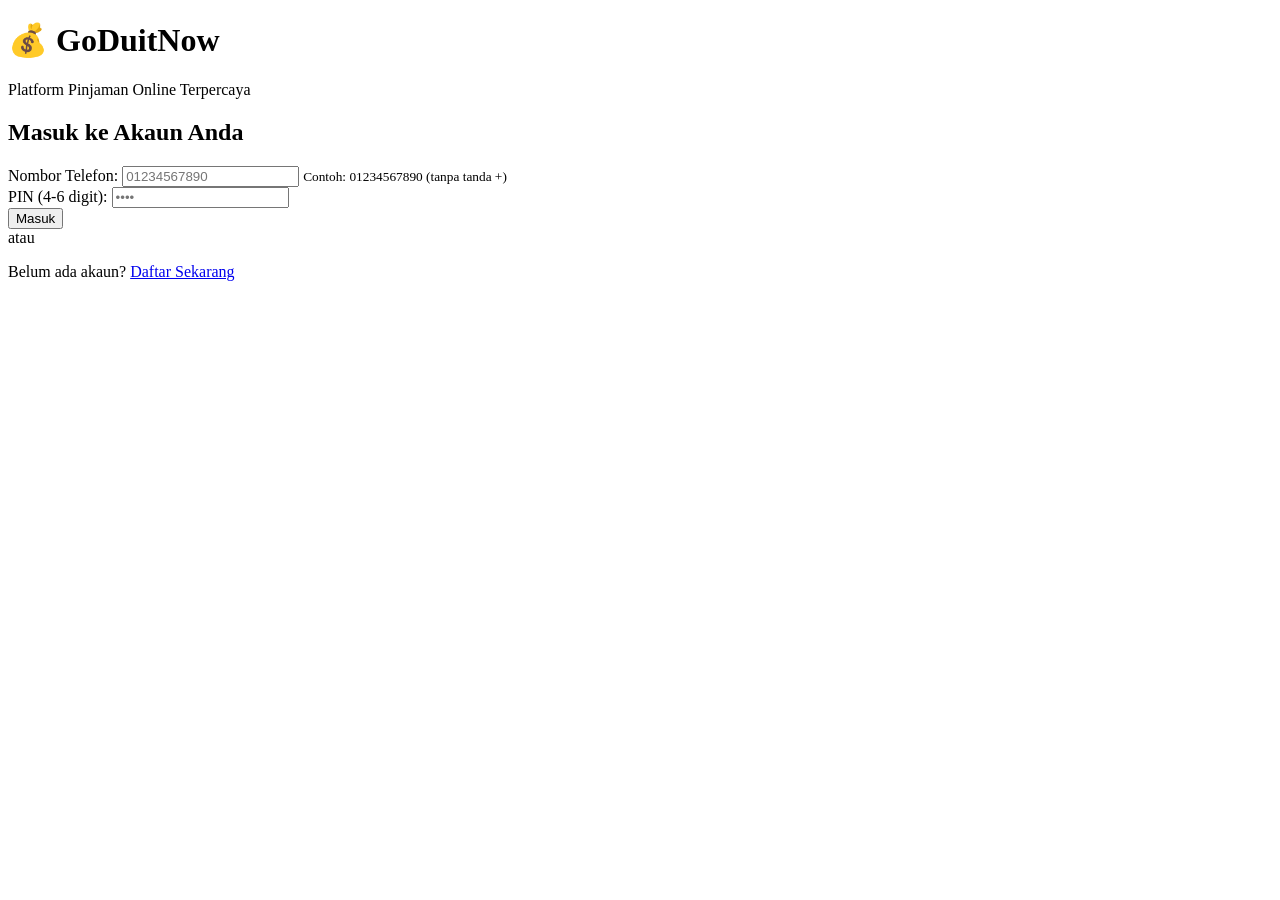
==== index.html @ 59e10142 "Add login page for GoDuitNow" ====
<!DOCTYPE html>
<html lang="ms">
<head>
    <meta charset="UTF-8">
    <meta name="viewport" content="width=device-width, initial-scale=1.0">
    <title>GoDuitNow - Login</title>
    <link rel="stylesheet" href="style.css">
</head>
<body>
    <div class="container">
        <div class="login-box">
            <div class="logo">
                <h1>💰 GoDuitNow</h1>
                <p>Platform Pinjaman Online Terpercaya</p>
            </div>

            <form id="loginForm" class="form-group">
                <h2>Masuk ke Akaun Anda</h2>

                <div class="form-field">
                    <label for="phone">Nombor Telefon:</label>
                    <input type="tel" id="phone" name="phone" placeholder="01234567890" required>
                    <small>Contoh: 01234567890 (tanpa tanda +)</small>
                </div>

                <div class="form-field">
                    <label for="pin">PIN (4-6 digit):</label>
                    <input type="password" id="pin" name="pin" placeholder="••••" maxlength="6" required>
                </div>

                <button type="submit" class="btn-primary">Masuk</button>

                <div id="errorMessage" class="error-message"></div>
            </form>

            <div class="divider">atau</div>

            <p class="register-prompt">
                Belum ada akaun? 
                <a href="register.html" class="link">Daftar Sekarang</a>
            </p>
        </div>
    </div>

    <script src="app.js"></script>
    <script>
        document.getElementById('loginForm').addEventListener('submit', function(e) {
            e.preventDefault();
            login();
        });
    </script>
</body>
</html>
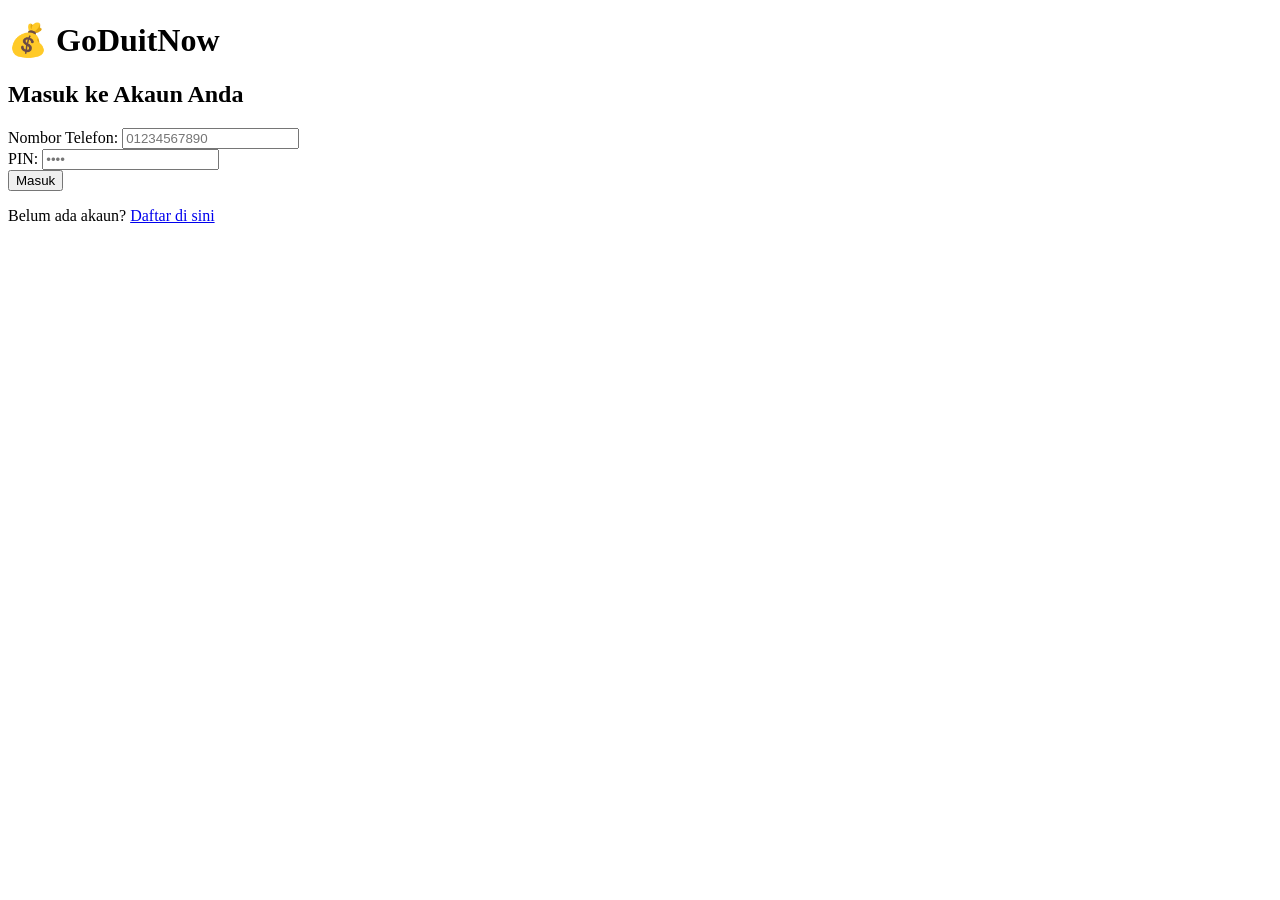
==== commit 2e8b155d: "Refactor login form and update labels" ====
--- a/index.html
+++ b/index.html
@@ -9,45 +9,28 @@
 <body>
     <div class="container">
         <div class="login-box">
-            <div class="logo">
-                <h1>💰 GoDuitNow</h1>
-                <p>Platform Pinjaman Online Terpercaya</p>
-            </div>
+            <h1>💰 GoDuitNow</h1>
+            <h2>Masuk ke Akaun Anda</h2>
 
-            <form id="loginForm" class="form-group">
-                <h2>Masuk ke Akaun Anda</h2>
-
+            <form id="loginForm">
                 <div class="form-field">
-                    <label for="phone">Nombor Telefon:</label>
-                    <input type="tel" id="phone" name="phone" placeholder="01234567890" required>
-                    <small>Contoh: 01234567890 (tanpa tanda +)</small>
+                    <label>Nombor Telefon:</label>
+                    <input type="tel" id="phone" placeholder="01234567890" required>
                 </div>
 
                 <div class="form-field">
-                    <label for="pin">PIN (4-6 digit):</label>
-                    <input type="password" id="pin" name="pin" placeholder="••••" maxlength="6" required>
+                    <label>PIN:</label>
+                    <input type="password" id="pin" placeholder="••••" maxlength="6" required>
                 </div>
 
                 <button type="submit" class="btn-primary">Masuk</button>
-
                 <div id="errorMessage" class="error-message"></div>
             </form>
 
-            <div class="divider">atau</div>
-
-            <p class="register-prompt">
-                Belum ada akaun? 
-                <a href="register.html" class="link">Daftar Sekarang</a>
-            </p>
+            <p>Belum ada akaun? <a href="register.html">Daftar di sini</a></p>
         </div>
     </div>
 
     <script src="app.js"></script>
-    <script>
-        document.getElementById('loginForm').addEventListener('submit', function(e) {
-            e.preventDefault();
-            login();
-        });
-    </script>
 </body>
 </html>
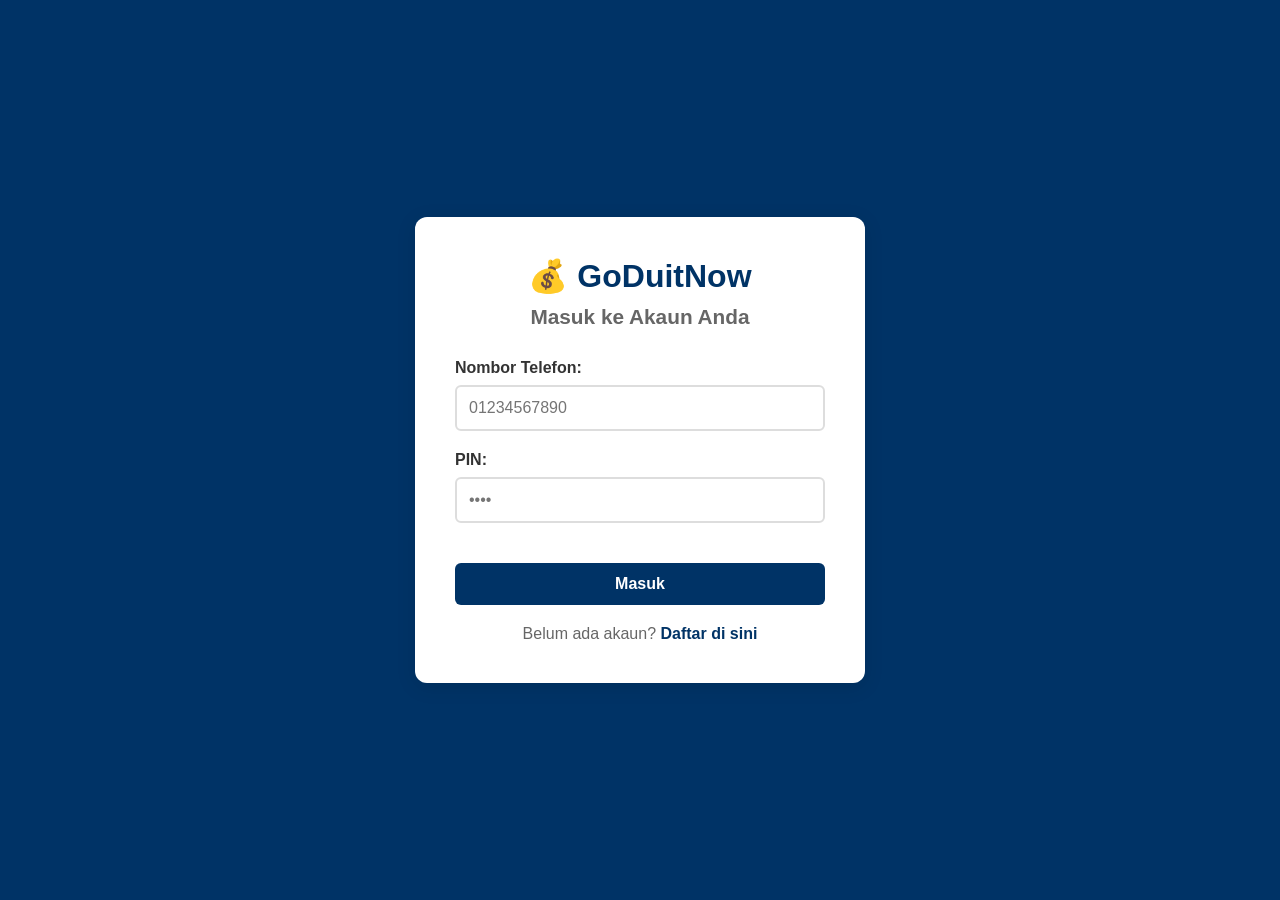
==== commit a3284095: "Fix: Add event listener to login form" ====
--- a/index.html
+++ b/index.html
@@ -12,7 +12,7 @@
             <h1>💰 GoDuitNow</h1>
             <h2>Masuk ke Akaun Anda</h2>
 
-            <form id="loginForm">
+            <form id="loginForm" onsubmit="event.preventDefault(); login();">
                 <div class="form-field">
                     <label>Nombor Telefon:</label>
                     <input type="tel" id="phone" placeholder="01234567890" required>
--- a/style.css
+++ b/style.css
@@ -0,0 +1,100 @@
+* {
+    margin: 0;
+    padding: 0;
+    box-sizing: border-box;
+}
+
+body {
+    font-family: 'Segoe UI', Arial, sans-serif;
+    background-color: #003366;
+    display: flex;
+    justify-content: center;
+    align-items: center;
+    min-height: 100vh;
+}
+
+.container {
+    width: 100%;
+    padding: 20px;
+}
+
+.login-box {
+    background: white;
+    padding: 40px;
+    border-radius: 12px;
+    box-shadow: 0 4px 20px rgba(0, 0, 0, 0.1);
+    max-width: 450px;
+    margin: 0 auto;
+    text-align: center;
+}
+
+.login-box h1 {
+    color: #003366;
+    font-size: 2em;
+    margin-bottom: 10px;
+}
+
+.login-box h2 {
+    color: #666;
+    margin-bottom: 30px;
+    font-size: 1.3em;
+}
+
+.form-field {
+    margin-bottom: 20px;
+    text-align: left;
+}
+
+.form-field label {
+    display: block;
+    margin-bottom: 8px;
+    color: #333;
+    font-weight: bold;
+}
+
+.form-field input {
+    width: 100%;
+    padding: 12px;
+    border: 2px solid #ddd;
+    border-radius: 6px;
+    font-size: 1em;
+}
+
+.form-field input:focus {
+    outline: none;
+    border-color: #003366;
+}
+
+.btn-primary {
+    width: 100%;
+    padding: 12px;
+    background-color: #003366;
+    color: white;
+    border: none;
+    border-radius: 6px;
+    font-weight: bold;
+    cursor: pointer;
+    font-size: 1em;
+    margin-top: 20px;
+}
+
+.btn-primary:hover {
+    background-color: #002244;
+}
+
+.error-message {
+    color: red;
+    margin-top: 15px;
+    display: none;
+}
+
+.login-box p {
+    margin-top: 20px;
+    color: #666;
+}
+
+.login-box a {
+    color: #003366;
+    text-decoration: none;
+    font-weight: bold;
+}
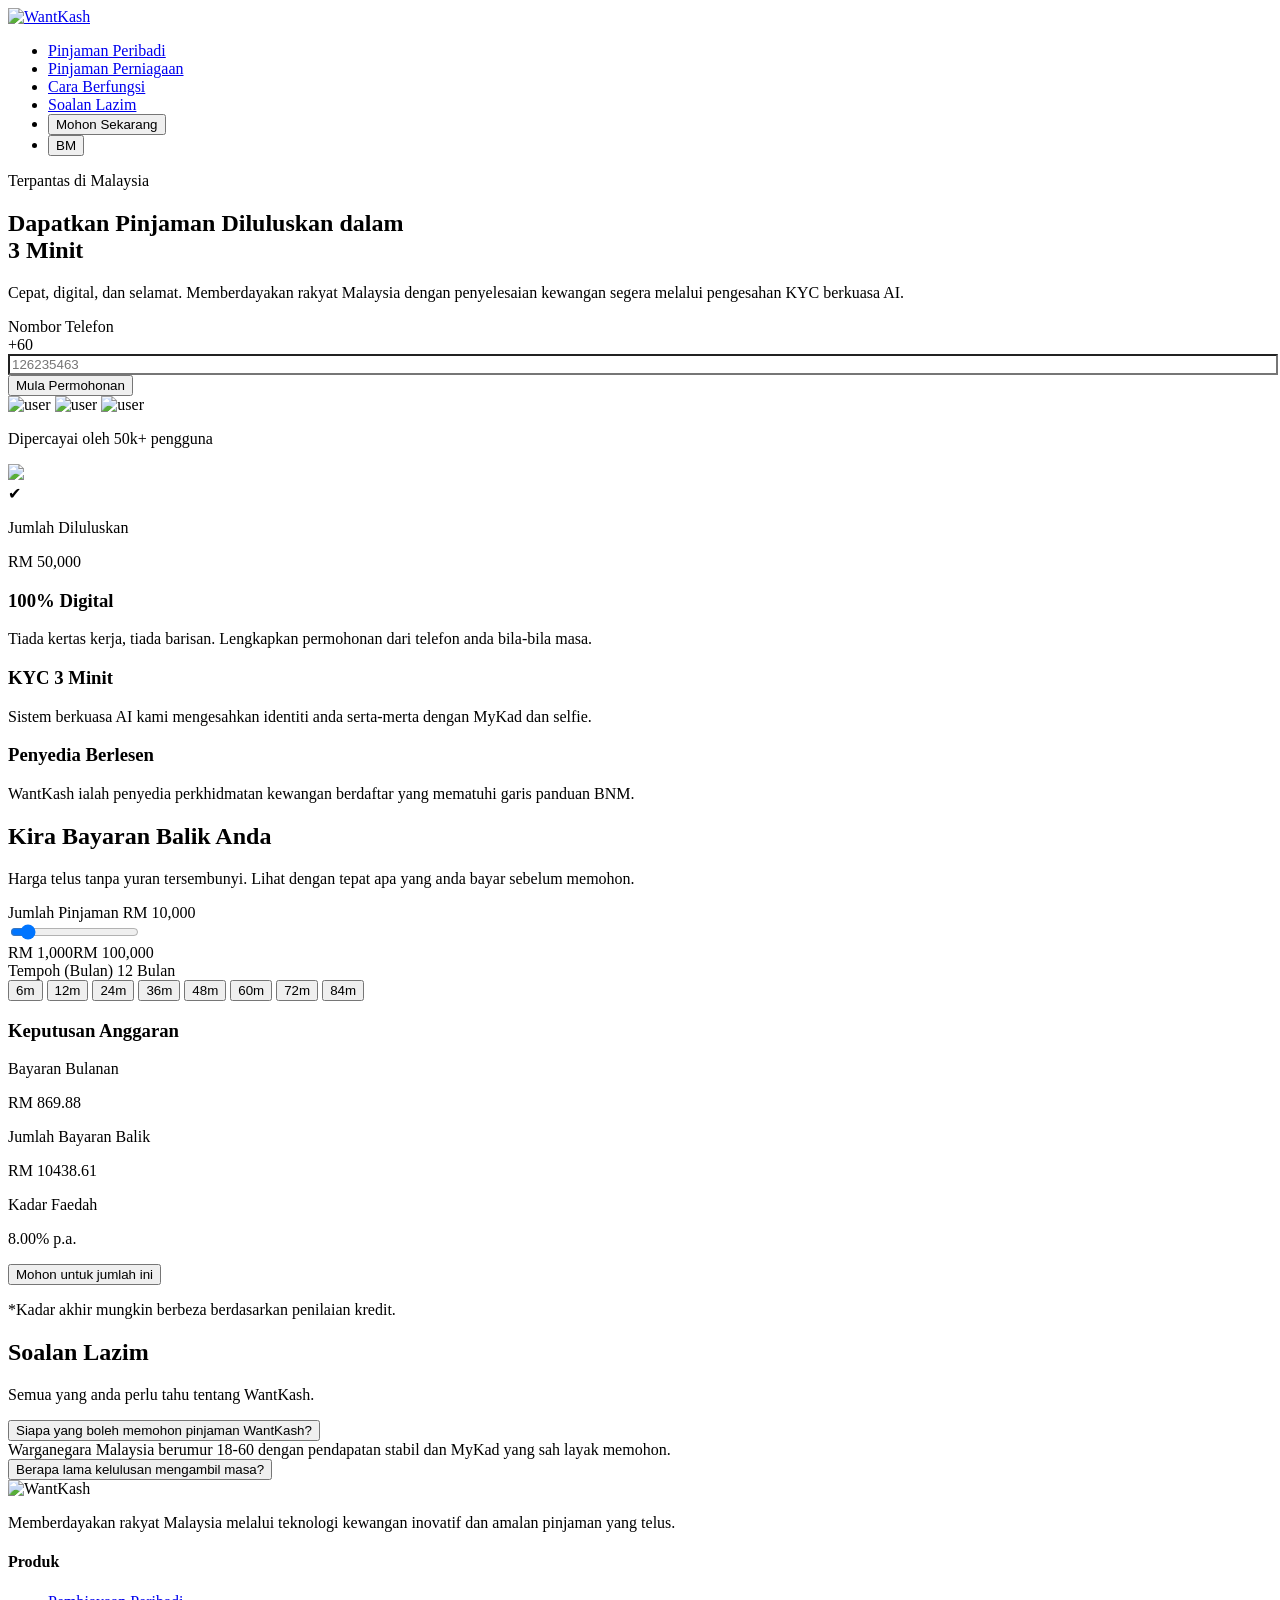
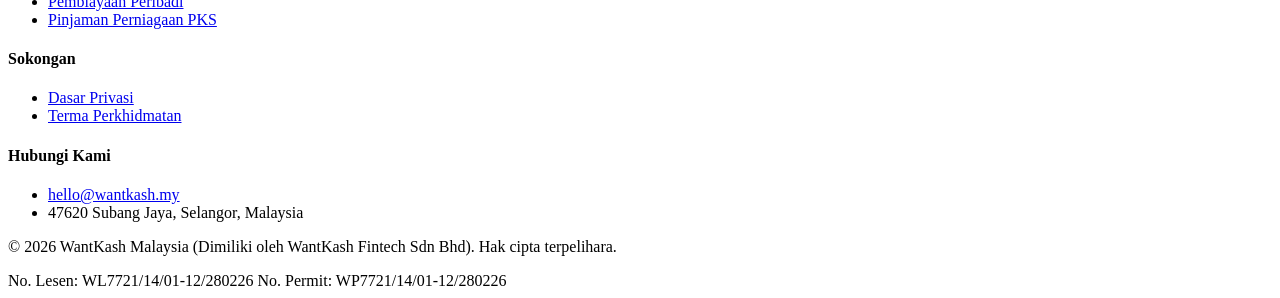
==== commit 84d19789: "Update index.html for WantKash 2026 branding" ====
--- a/index.html
+++ b/index.html
@@ -1,36 +1,365 @@
 <!DOCTYPE html>
 <html lang="ms">
 <head>
-    <meta charset="UTF-8">
-    <meta name="viewport" content="width=device-width, initial-scale=1.0">
-    <title>GoDuitNow - Login</title>
-    <link rel="stylesheet" href="style.css">
+    <meta charset="utf-8">
+    <meta name="viewport" content="width=device-width, initial-scale=1">
+    <title>WantKash 2026 | Dapatkan Pinjaman dengan Proses Mudah</title>
+
+    <!-- Meta Tags -->
+    <meta name="title" content="WantKash 2026 | Dapatkan Pinjaman dengan Proses Mudah">
+    <meta name="og:title" content="WantKash 2026 | Dapatkan Pinjaman dengan Proses Mudah">
+    <meta name="og:image" content="https://www.wantkash.com/share-card.png">
+    <meta name="description" content="Kami adalah syarikat berlesen dengan permit dari kerajaan Malaysia, menyediakan pakej pinjaman dengan kadar faedah yang sihat dan tempoh bayaran balik yang sesuai untuk menyelesaikan masalah kewangan anda tanpa kerisauan.">
+    <meta name="og:description" content="Kami adalah syarikat berlesen dengan permit dari kerajaan Malaysia, menyediakan pakej pinjaman dengan kadar faedah yang sihat dan tempoh bayaran balik yang sesuai untuk menyelesaikan masalah kewangan anda tanpa kerisauan.">
+    
+    <!-- Favicons -->
+    <link rel="apple-touch-icon" sizes="180x180" href="/apple-touch-icon.png?v=1">
+    <link rel="icon" sizes="32x32" href="/favicon-32x32.png?v=1">
+    <link rel="icon" sizes="16x16" href="/favicon-16x16.png?v=1">
+    <link rel="icon" type="image/x-icon" href="/favicon.ico?v=1">
+    <link rel="manifest" href="/site.webmanifest">
+    <link rel="canonical" href="https://www.wantkash.com">
+
+    <!-- Styles -->
+    <style>
+        /* Modals & Popups */
+        #announcementModal .modal-content, 
+        #newsModal .modal-content { background-color: transparent; padding: 0; }
+        .modal-footer { background-color: transparent; }
+
+        /* Topbar & Navigation */
+        .topbar { height: var(--topbar-height); }
+        .lang-option { display: block; padding: .375rem .75rem; text-align: left; width: 100%; }
+        .lang-option:hover { color: rgb(var(--primary)); }
+        .lang-option.selected { background-color: rgb(var(--primary)); color: rgb(var(--primary-content)); }
+
+        /* Animations */
+        .hero-left { animation: heroLeftIn .6s ease forwards; }
+        @keyframes heroLeftIn { 0% { opacity: 0; transform: translate(-50px); } to { opacity: 1; transform: translate(0); } }
+        
+        .hero-right { animation: heroRightIn .8s ease forwards; }
+        @keyframes heroRightIn { 0% { opacity: 0; transform: scale(.8); } to { opacity: 1; transform: scale(1); } }
+        
+        .progress-bar { animation: progressWidth 2s ease 1s forwards; width: 0; }
+        @keyframes progressWidth { to { width: 92%; } }
+        
+        .floating-badge { animation: floatY 3s ease-in-out infinite; }
+        @keyframes floatY { 0%, to { transform: translateY(0); } 50% { transform: translateY(-10px); } }
+        
+        .fade-slide-enter-active, .fade-slide-leave-active { transition: all .4s ease; }
+        .fade-slide-enter-from { opacity: 0; transform: translateY(10px); }
+        .fade-slide-leave-to { opacity: 0; transform: translateY(5px); }
+
+        /* Components */
+        .feature-card:hover { transform: translateY(-10px); }
+        
+        /* Toast Notifications */
+        .toast-container { display: grid; gap: .875rem; left: 50%; max-width: 380px; padding: var(--gutter); position: fixed; transform: translate(-50%); width: 100%; }
+        .toast-container.top-center, .toast-container.top-left, .toast-container.top-right { top: calc(var(--gutter)*2.5); }
+        .toast-container.bottom-center, .toast-container.bottom-left, .toast-container.bottom-right { bottom: calc(var(--gutter)*2.5); }
+        
+        .toast { align-items: center; background-color: rgb(var(--scene-deep)); border-color: rgb(var(--scene-content)/.3); border-radius: .375rem; border-width: 1px; display: flex; font-size: .875rem; gap: .5rem; line-height: 1.25rem; padding: .75rem; text-align: left; width: 100%; box-shadow: 0 4px 6px -1px rgba(0,0,0,.1); }
+        
+        @media (min-width: 640px) {
+            .toast-container { gap: 1rem; max-width: 460px; }
+            .toast { font-size: 1rem; line-height: 1.5rem; padding: 1rem; }
+        }
+
+        /* Swipers & Sliders */
+        .slide-container { -ms-overflow-style: none; scroll-snap-type: x mandatory; scrollbar-width: none; }
+        .slide-container::-webkit-scrollbar { display: none; }
+        .slide-entry { scroll-snap-align: start; }
+        .slide-nav-btn { align-items: center; background-color: #0000004d; color: #fff; display: flex; font-size: 32px; height: 96px; justify-content: center; padding: 4px; position: absolute; top: 50%; transform: translateY(-50%); z-index: 2; }
+        .slide-nav-btn.left { border-radius: 0 8px 8px 0; left: 0; }
+        .slide-nav-btn.right { border-radius: 8px 0 0 8px; right: 0; }
+        .slide-nav-btn:disabled { cursor: not-allowed; opacity: .6; }
+        
+        .announcement-swiper { overflow: hidden; position: relative; }
+        .announcement-swiper-pagination { display: flex; gap: 8px; justify-content: center; width: 100%; z-index: 2; }
+        .announcement-swiper-pagination .swiper-pagination-bullet { background-color: rgba(var(--scene)/.4); border-radius: 50%; height: 8px; transition: all .3s ease; width: 8px; }
+        .announcement-swiper-pagination .swiper-pagination-bullet-active { background-color: rgb(var(--primary)); border-radius: 8px; }
+        
+        /* Inputs */
+        .phone-number-input { background-color: rgb(var(--scene)); border-radius: 0 var(--input-border-radius) var(--input-border-radius) 0; height: 100%; outline: 2px solid transparent; padding-right: var(--input-inline-padding); width: 100%; }
+        .phone-number-input::-webkit-inner-spin-button, .phone-number-input::-webkit-outer-spin-button { -webkit-appearance: none; appearance: none; }
+    </style>
+
+    <!-- External Scripts -->
+    <script src="https://cdn.onesignal.com/sdks/web/v16/OneSignalSDK.page.js" defer></script>
+    <script>
+        window.OneSignalDeferred = window.OneSignalDeferred || [];
+        OneSignalDeferred.push(async function(OneSignal) {
+            await OneSignal.init({
+                appId: "99719e94-a9e7-45b6-b8a9-29733dde9275"
+            });
+        });
+    </script>
 </head>
+
 <body>
-    <div class="container">
-        <div class="login-box">
-            <h1>💰 GoDuitNow</h1>
-            <h2>Masuk ke Akaun Anda</h2>
-
-            <form id="loginForm" onsubmit="event.preventDefault(); login();">
-                <div class="form-field">
-                    <label>Nombor Telefon:</label>
-                    <input type="tel" id="phone" placeholder="01234567890" required>
-                </div>
-
-                <div class="form-field">
-                    <label>PIN:</label>
-                    <input type="password" id="pin" placeholder="••••" maxlength="6" required>
-                </div>
-
-                <button type="submit" class="btn-primary">Masuk</button>
-                <div id="errorMessage" class="error-message"></div>
-            </form>
-
-            <p>Belum ada akaun? <a href="register.html">Daftar di sini</a></p>
+    <div id="__nuxt">
+        <!-- HEADER -->
+        <header class="topbar sticky top-0 z-10 bg-white shadow">
+            <div class="content-container flex justify-between items-center gap-1 h-full">
+                <a aria-current="page" href="/" class="router-link-active router-link-exact-active">
+                    <img src="/img/logo.png" alt="WantKash" class="h-8 sm:h-10">
+                </a>
+                <nav>
+                    <ul class="flex items-center gap-8 font-bold">
+                        <li class="hidden lg:block"><a href="/#personal-loan" class="hover:text-secondary flex items-center gap-2 leading-none text-sm">Pinjaman Peribadi</a></li>
+                        <li class="hidden lg:block"><a href="/#business-loan" class="hover:text-secondary flex items-center gap-2 leading-none text-sm">Pinjaman Perniagaan</a></li>
+                        <li class="hidden lg:block"><a href="/#how-it-works" class="hover:text-secondary flex items-center gap-2 leading-none text-sm">Cara Berfungsi</a></li>
+                        <li class="hidden lg:block"><a href="/#faq" class="hover:text-secondary flex items-center gap-2 leading-none text-sm">Soalan Lazim</a></li>
+                        <li class="hidden lg:block">
+                            <button class="bg-primary text-accent px-6 py-3 rounded-full font-bold text-sm hover:bg-[#2a433b] transition-all flex items-center justify-center gap-2 shadow-xl shadow-primary/20 group">
+                                Mohon Sekarang
+                            </button>
+                        </li>
+                        <li>
+                            <div class="w-fit">
+                                <button class="btn flex items-center gap-2 text-sm p-0 h-8">
+                                    <span>BM</span>
+                                </button>
+                            </div>
+                        </li>
+                    </ul>
+                </nav>
+            </div>
+        </header>
+
+        <!-- MAIN CONTENT -->
+        <div class="min-h-screen bg-white font-sans selection:bg-accent/50 selection:text-primary">
+            
+            <!-- Hero Section -->
+            <section class="relative pt-20 pb-20 overflow-hidden">
+                <div class="absolute -top-24 -right-24 w-96 h-96 bg-primary/5 rounded-full blur-3xl"></div>
+                <div class="absolute top-1/2 -left-24 w-64 h-64 bg-accent/20 rounded-full blur-3xl"></div>
+                
+                <div class="max-w-7xl mx-auto px-6 grid md:grid-cols-2 gap-12 items-center relative z-[2]">
+                    <div class="hero-left">
+                        <div class="inline-flex items-center gap-2 bg-accent text-primary px-4 py-1.5 rounded-full text-xs font-bold uppercase tracking-wider mb-6 border border-primary/10">
+                            Terpantas di Malaysia
+                        </div>
+                        <h1 class="text-[42px] md:text-7xl md:leading-[90px] font-extrabold text-[#1F4500] leading-tight mb-6">
+                            Dapatkan Pinjaman Diluluskan dalam <br>
+                            <span class="text-[#30CA00] italic">3 Minit</span>
+                        </h1>
+                        <p class="text-lg text-[#45556C] mb-8 max-w-lg leading-relaxed">
+                            Cepat, digital, dan selamat. Memberdayakan rakyat Malaysia dengan penyelesaian kewangan segera melalui pengesahan KYC berkuasa AI.
+                        </p>
+                        <div class="grid gap-2 mb-9">
+                            <label class="text-[#1F4500]">Nombor Telefon</label>
+                            <div class="relative flex input pr-0 items-center max-w-[386px] border border-primary">
+                                <div class="flex items-center gap-1"><span class="text-sm">+60</span></div>
+                                <div class="w-[1px] h-[1.625em] bg-subtle mx-[0.5em]"></div>
+                                <input type="tel" class="phone-number-input hide-controls" placeholder="126235463" pattern="\d*" inputmode="numeric" maxlength="10">
+                            </div>
+                        </div>
+                        <div class="flex flex-col sm:flex-row gap-4">
+                            <button class="bg-primary text-accent px-8 py-4 rounded-2xl font-bold text-lg hover:bg-[#2a433b] transition-all flex items-center justify-center gap-2 shadow-xl shadow-primary/20 group">
+                                Mula Permohonan
+                            </button>
+                            <div class="flex items-center gap-3 px-4 py-2 border border-slate-200 rounded-2xl bg-white/50 backdrop-blur-sm">
+                                <div class="flex -space-x-3">
+                                    <img src="/img/user-1.png" alt="user" class="w-8 h-8 rounded-full border-2 border-white object-cover">
+                                    <img src="/img/user-2.png" alt="user" class="w-8 h-8 rounded-full border-2 border-white object-cover">
+                                    <img src="/img/user-3.png" alt="user" class="w-8 h-8 rounded-full border-2 border-white object-cover">
+                                </div>
+                                <p class="text-sm font-medium text-slate-700">Dipercayai oleh 50k+ pengguna</p>
+                            </div>
+                        </div>
+                    </div>
+                    <div class="hero-right relative">
+                        <div class="relative z-[2] rounded-3xl overflow-hidden transform hover:rotate-0 transition-transform duration-500">
+                            <div class="bg-[#F0FFE7] w-full relative">
+                                <div class="pt-[85.36%]"></div>
+                                <img src="/img/hero-banner-2.png" class="absolute bottom-0 max-h-[90%] left-1/2 -translate-x-1/2">
+                            </div>
+                        </div>
+                        <div class="floating-badge absolute -top-10 -left-10 bg-white p-4 rounded-2xl shadow-xl flex items-center gap-3 z-20 border border-slate-100">
+                            <div class="w-10 h-10 bg-green-100 text-green-700 rounded-lg flex items-center justify-center">✔</div>
+                            <div>
+                                <p class="text-xs text-slate-500 font-medium">Jumlah Diluluskan</p>
+                                <p class="text-lg font-bold text-primary">RM 50,000</p>
+                            </div>
+                        </div>
+                    </div>
+                </div>
+            </section>
+
+            <!-- Features Section -->
+            <section class="py-24 bg-slate-50">
+                <div class="max-w-7xl mx-auto px-6">
+                    <div class="grid md:grid-cols-3 gap-8">
+                        <div class="feature-card bg-white p-10 rounded-[2rem] border border-slate-100 shadow-sm transition-all">
+                            <h3 class="text-2xl font-bold text-primary mb-4">100% Digital</h3>
+                            <p class="text-slate-500 leading-relaxed">Tiada kertas kerja, tiada barisan. Lengkapkan permohonan dari telefon anda bila-bila masa.</p>
+                        </div>
+                        <div class="feature-card bg-white p-10 rounded-[2rem] border border-slate-100 shadow-sm transition-all">
+                            <h3 class="text-2xl font-bold text-primary mb-4">KYC 3 Minit</h3>
+                            <p class="text-slate-500 leading-relaxed">Sistem berkuasa AI kami mengesahkan identiti anda serta-merta dengan MyKad dan selfie.</p>
+                        </div>
+                        <div class="feature-card bg-white p-10 rounded-[2rem] border border-slate-100 shadow-sm transition-all">
+                            <h3 class="text-2xl font-bold text-primary mb-4">Penyedia Berlesen</h3>
+                            <p class="text-slate-500 leading-relaxed">WantKash ialah penyedia perkhidmatan kewangan berdaftar yang mematuhi garis panduan BNM.</p>
+                        </div>
+                    </div>
+                </div>
+            </section>
+
+            <!-- Calculator Section -->
+            <section id="personal-loan" class="py-24 bg-white">
+                <div class="max-w-7xl mx-auto px-6">
+                    <div class="text-center mb-16">
+                        <h2 class="text-4xl font-extrabold text-primary mb-4">Kira Bayaran Balik Anda</h2>
+                        <p class="text-slate-500 max-w-2xl mx-auto">Harga telus tanpa yuran tersembunyi. Lihat dengan tepat apa yang anda bayar sebelum memohon.</p>
+                    </div>
+                    <div class="grid lg:grid-cols-2 gap-12 bg-slate-50 p-4 md:p-12 rounded-3xl md:rounded-[2.5rem] border border-slate-100">
+                        <div class="space-y-12">
+                            <div class="space-y-6">
+                                <div class="flex justify-between items-end">
+                                    <label class="text-lg font-bold text-primary">Jumlah Pinjaman</label>
+                                    <span class="text-3xl font-extrabold text-primary">RM 10,000</span>
+                                </div>
+                                <input value="10000" type="range" min="1000" max="100000" step="500" class="w-full h-2 bg-slate-200 rounded-lg appearance-none cursor-pointer accent-primary">
+                                <div class="flex justify-between text-xs font-bold text-slate-400 uppercase tracking-tighter">
+                                    <span>RM 1,000</span><span>RM 100,000</span>
+                                </div>
+                            </div>
+                            <div class="space-y-6">
+                                <div class="flex justify-between items-end">
+                                    <label class="text-lg font-bold text-primary">Tempoh (Bulan)</label>
+                                    <span class="text-3xl font-extrabold text-primary">12 Bulan</span>
+                                </div>
+                                <div class="grid grid-cols-4 gap-3">
+                                    <button type="button" class="bg-white text-slate-600 hover:bg-slate-100 py-3 rounded-xl font-bold transition-all">6m</button>
+                                    <button type="button" class="bg-primary text-accent shadow-lg py-3 rounded-xl font-bold transition-all">12m</button>
+                                    <button type="button" class="bg-white text-slate-600 hover:bg-slate-100 py-3 rounded-xl font-bold transition-all">24m</button>
+                                    <button type="button" class="bg-white text-slate-600 hover:bg-slate-100 py-3 rounded-xl font-bold transition-all">36m</button>
+                                    <button type="button" class="bg-white text-slate-600 hover:bg-slate-100 py-3 rounded-xl font-bold transition-all">48m</button>
+                                    <button type="button" class="bg-white text-slate-600 hover:bg-slate-100 py-3 rounded-xl font-bold transition-all">60m</button>
+                                    <button type="button" class="bg-white text-slate-600 hover:bg-slate-100 py-3 rounded-xl font-bold transition-all">72m</button>
+                                    <button type="button" class="bg-white text-slate-600 hover:bg-slate-100 py-3 rounded-xl font-bold transition-all">84m</button>
+                                </div>
+                            </div>
+                        </div>
+                        <div class="bg-primary rounded-3xl p-8 text-white relative overflow-hidden">
+                            <h3 class="text-xl font-bold mb-8 flex items-center gap-2">
+                                <div class="w-2 h-8 bg-accent rounded-full"></div> Keputusan Anggaran
+                            </h3>
+                            <div class="space-y-8 relative z-[2]">
+                                <div class="pb-8 border-b border-white/10">
+                                    <p class="text-white/60 mb-2">Bayaran Bulanan</p>
+                                    <p class="text-5xl font-extrabold text-accent">RM 869.88</p>
+                                </div>
+                                <div class="grid grid-cols-2 gap-8">
+                                    <div>
+                                        <p class="text-white/60 text-sm mb-1">Jumlah Bayaran Balik</p>
+                                        <p class="text-xl font-bold font-mono">RM 10438.61</p>
+                                    </div>
+                                    <div>
+                                        <p class="text-white/60 text-sm mb-1">Kadar Faedah</p>
+                                        <p class="text-xl font-bold text-accent">8.00% p.a.</p>
+                                    </div>
+                                </div>
+                                <button class="w-full bg-accent hover:bg-[#ece27b] text-primary py-5 rounded-2xl font-bold text-lg shadow-xl transition-all mt-4">Mohon untuk jumlah ini</button>
+                                <p class="text-xs text-center text-white/40 italic">*Kadar akhir mungkin berbeza berdasarkan penilaian kredit.</p>
+                            </div>
+                        </div>
+                    </div>
+                </div>
+            </section>
+
+            <!-- Additional Sections (Business, How it Works, FAQ) -->
+            <!-- ... Struktur di sini juga disamakan dan dipermudahkan bacaannya ... -->
+            
+            <!-- FAQ Section -->
+            <section id="faq" class="py-24 bg-white">
+                <div class="max-w-3xl mx-auto px-6">
+                    <div class="text-center mb-16">
+                        <h2 class="text-4xl font-extrabold text-primary mb-4">Soalan Lazim</h2>
+                        <p class="text-slate-500">Semua yang anda perlu tahu tentang WantKash.</p>
+                    </div>
+                    <div class="space-y-4">
+                        <div class="border-primary bg-primary/5 rounded-2xl border transition-all">
+                            <button type="button" class="w-full px-6 py-6 text-left flex justify-between items-center">
+                                <span class="text-primary font-bold text-lg">Siapa yang boleh memohon pinjaman WantKash?</span>
+                            </button>
+                            <div class="px-6 pb-6 text-slate-600 leading-relaxed">Warganegara Malaysia berumur 18-60 dengan pendapatan stabil dan MyKad yang sah layak memohon.</div>
+                        </div>
+                        <div class="border-slate-100 rounded-2xl border transition-all">
+                            <button type="button" class="w-full px-6 py-6 text-left flex justify-between items-center">
+                                <span class="text-slate-700 font-bold text-lg">Berapa lama kelulusan mengambil masa?</span>
+                            </button>
+                            <div style="display:none;" class="px-6 pb-6 text-slate-600 leading-relaxed">Dengan KYC berkuasa AI kami, kelulusan awal hanya 3 minit.</div>
+                        </div>
+                    </div>
+                </div>
+            </section>
         </div>
+
+        <!-- FOOTER -->
+        <footer class="bg-slate-50 pt-24 pb-12 border-t border-slate-100">
+            <div class="max-w-7xl mx-auto px-6">
+                <div class="grid grid-cols-1 md:grid-cols-4 gap-12 mb-16">
+                    <div class="md:col-span-1">
+                        <img src="/img/logo.png" alt="WantKash" class="h-8 sm:h-10 mb-6">
+                        <p class="text-slate-500 text-sm leading-relaxed mb-6">Memberdayakan rakyat Malaysia melalui teknologi kewangan inovatif dan amalan pinjaman yang telus.</p>
+                    </div>
+                    <div>
+                        <h4 class="font-bold text-primary mb-6 uppercase tracking-wider text-xs">Produk</h4>
+                        <ul class="space-y-4 text-sm text-slate-500">
+                            <li><a href="/#personal-loan" class="hover:text-primary">Pembiayaan Peribadi</a></li>
+                            <li><a href="/#business-loan" class="hover:text-primary">Pinjaman Perniagaan PKS</a></li>
+                        </ul>
+                    </div>
+                    <div>
+                        <h4 class="font-bold text-primary mb-6 uppercase tracking-wider text-xs">Sokongan</h4>
+                        <ul class="space-y-4 text-sm text-slate-500">
+                            <li><a href="/privacy-policy" class="hover:text-primary">Dasar Privasi</a></li>
+                            <li><a href="/terms-and-conditions" class="hover:text-primary">Terma Perkhidmatan</a></li>
+                        </ul>
+                    </div>
+                    <div>
+                        <h4 class="font-bold text-primary mb-6 uppercase tracking-wider text-xs">Hubungi Kami</h4>
+                        <ul class="space-y-4 text-sm text-slate-500">
+                            <li><a href="/cdn-cgi/l/email-protection" class="__cf_email__">hello@wantkash.my</a></li>
+                            <li>47620 Subang Jaya, Selangor, Malaysia</li>
+                        </ul>
+                    </div>
+                </div>
+                <div class="pt-8 border-t border-slate-200 flex flex-col md:flex-row justify-between items-center gap-4 text-xs text-slate-400 font-medium">
+                    <p>© 2026 WantKash Malaysia (Dimiliki oleh WantKash Fintech Sdn Bhd). Hak cipta terpelihara.</p>
+                    <div class="flex gap-6">
+                        <span>No. Lesen: WL7721/14/01-12/280226</span>
+                        <span>No. Permit: WP7721/14/01-12/280226</span>
+                    </div>
+                </div>
+            </div>
+        </footer>
     </div>
-
-    <script src="app.js"></script>
+    
+    <!-- Nuxt Configurations & Scripts -->
+    <script id="unhead:payload" type="application/json">
+        {"title":"WantKash 2026 | Dapatkan Pinjaman dengan Proses Mudah"}
+    </script>
+    
+    <script>
+        window.__NUXT__ = {};
+        window.__NUXT__.config = {
+            public: {
+                BRAND: "WantKash",
+                MAIN_DOMAIN: "https://www.wantkash.com",
+                MERCHANT: "wantkash",
+                CURRENCY: "RM",
+                DIAL_CODE: "60",
+                SUPPORT_PHONE_NO: "03-8007 1118",
+                SUPPORT_EMAIL: "hello@wantkash.my",
+                MERCHANT_SETTINGS: { hasIDType: false, SKIP_NAME_IC: false, showPackageBeforeApply: false, HAS_KYC_FREEZE: false, paymentWarnModal: true },
+                ENV: "production",
+                i18n: { defaultLocale: "ms", defaultDirection: "ltr" }
+            }
+        };
+    </script>
 </body>
 </html>
